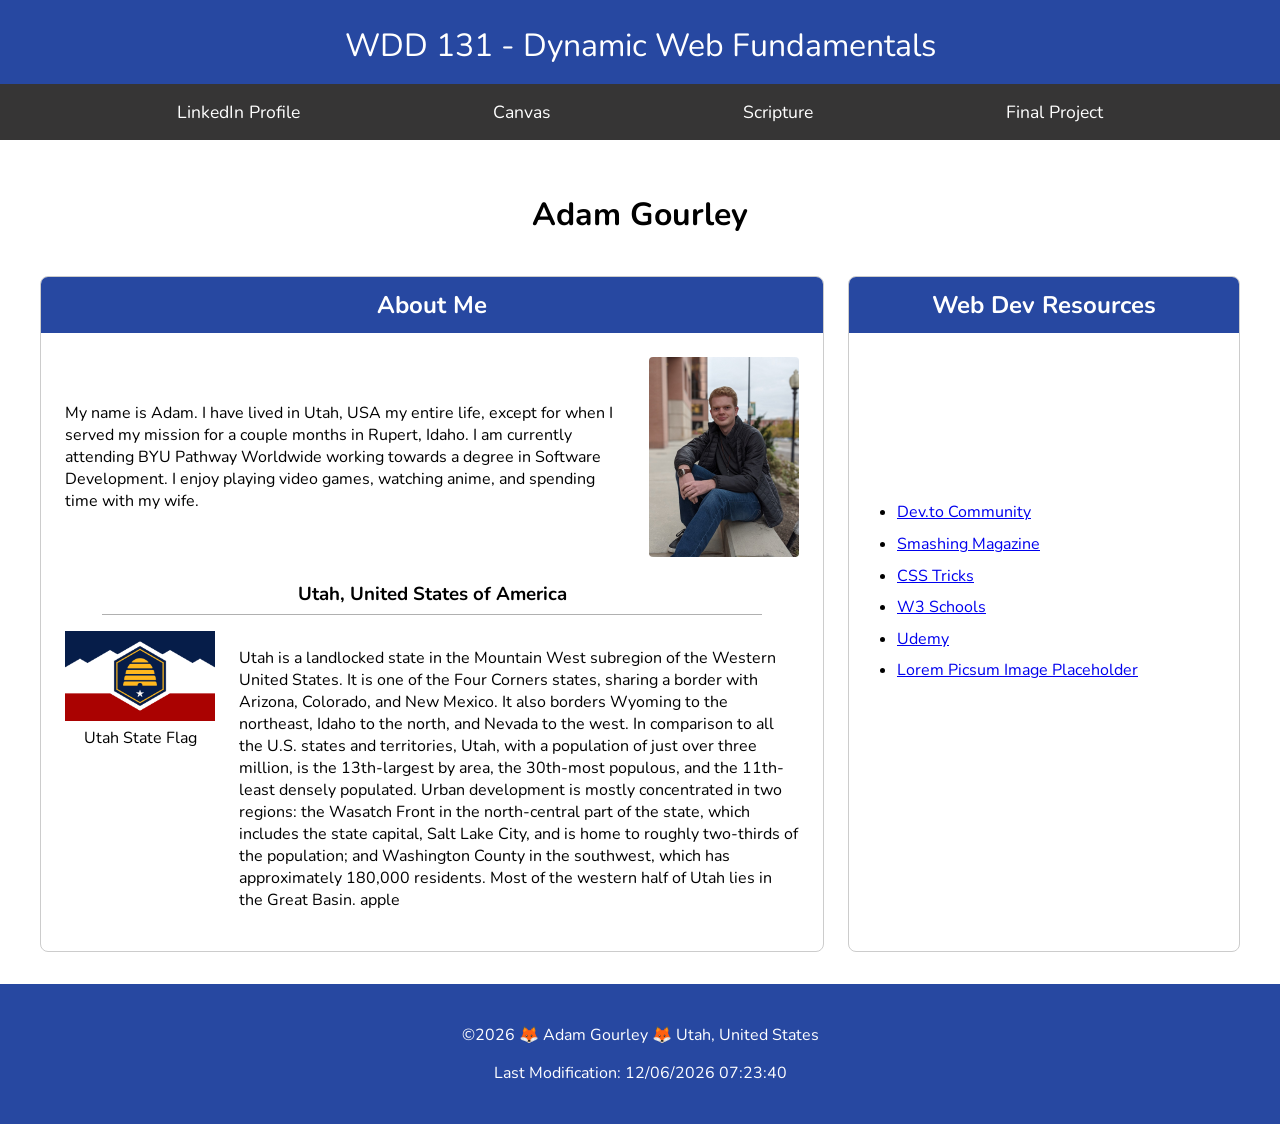
==== index.html @ f25fa46f "Worked on week01 project" ====
<!DOCTYPE html>
<html lang="en">
<head>
    <meta charset="UTF-8">
    <meta name="viewport" content="width=device-width, initial-scale=1.0">
    <title>WDD 131 - Dynamic Web Fundamentals - Adam Gourley</title>
    <meta name="description" content="WDD 131 - Dynamic Web Fundamentals | Adam Gourley | ">
    <meta name="author" content="Adam Gourley">
    <link rel="stylesheet" href="styles/base.css">
    <link rel="preconnect" href="https://fonts.googleapis.com">
    <link rel="preconnect" href="https://fonts.gstatic.com" crossorigin>
    <link href="https://fonts.googleapis.com/css2?family=Nunito:ital,wght@0,200..1000;1,200..1000&display=swap" rel="stylesheet">
    <script src="scripts/getdates.js" defer></script>
</head>
<body>
    <header>
        <span id="course-title">WDD 131 - Dynamic Web Fundamentals</span>
        <nav>
            <a href="https://www.linkedin.com/in/agourley1208/">LinkedIn Profile</a>
            <a href="https://byupw.instructure.com/">Canvas</a>
            <a href="https://www.churchofjesuschrist.org/study/scriptures/bofm/alma/37?lang=eng">Scripture</a>
            <a href="#">Final Project</a>
        </nav>
    </header>
    <main>
        <h1 class="main-title">Adam Gourley</h1>
        <section class="card">
            <h2>About Me</h2>
            <div class="intro-container">
                <p>My name is Adam. I have lived in Utah, USA my entire life, except for when I 
                served my mission for a couple months in Rupert, Idaho. I am currently attending BYU
                Pathway Worldwide working towards a degree in Software Development. I enjoy playing
                video games, watching anime, and spending time with my wife.
                </p>
                <img src="images/profile.jpg" alt="Adam Gourley" width="150">
            </div>
            <h3>Utah, United States of America</h3>
            <div class="state-container">
                <figure>
                <img src="images/utah-flag.jpg" alt="Utah flag" width="150">
                <figcaption>Utah State Flag</figcaption>
                </figure>
                <p>
                    Utah is a landlocked state in the Mountain West subregion of the Western United 
                    States. It is one of the Four Corners states, sharing a border with Arizona, Colorado, 
                    and New Mexico. It also borders Wyoming to the northeast, Idaho to the north, and Nevada 
                    to the west. In comparison to all the U.S. states and territories, Utah, with a population 
                    of just over three million, is the 13th-largest by area, the 30th-most populous, and the 
                    11th-least densely populated. Urban development is mostly concentrated in two regions: 
                    the Wasatch Front in the north-central part of the state, which includes the state capital, 
                    Salt Lake City, and is home to roughly two-thirds of the population; and Washington County 
                    in the southwest, which has approximately 180,000 residents. Most of the western half 
                    of Utah lies in the Great Basin. apple
                </p>
            </div>
        </section>
        <section class="card">
            <h2>Web Dev Resources</h2>
            <ul>
                <li><a href="https://dev.to/">Dev.to Community</a></li>
                <li><a href="https://www.smashingmagazine.com/">Smashing Magazine</a></li>
                <li><a href="https://css-tricks.com/">CSS Tricks</a></li>
                <li><a href="https://www.w3schools.com/">W3 Schools</a></li>
                <li><a href="https://www.udemy.com/">Udemy</a></li>
                <li><a href="https://picsum.photos/">Lorem Picsum Image Placeholder</a></li>
            </ul>
        </section>
    </main>
    <footer>
        <p>&copy;<span id="currentyear"></span> 🦊 Adam Gourley 🦊 Utah, United States</p>
        <p>Last Modification: <span id="lastmodified"></span></p>
    </footer>
</body>
</html>
---- styles/base.css ----
:root {
    --primary-blue: rgb(39, 72, 161);
    --dark-gray: rgb(54, 53, 53);
    --text-white: rgb(255, 255, 255);
    --font-main: 'Nunito', sans-serif;
}

body {
    margin: 0;
    font-family: var(--font-main);
}

header {
    background-color: var(--primary-blue);
    color: var(--text-white);
    display: block;
    position: relative;
    min-height: 140px;
    width: 100%;
    text-align: center;
}

#course-title {
    display: inline-block;
    font-size: 2rem;
    font-weight: normal;
    margin: 0;
    padding-top: 1.5rem;
}

nav {
    position: absolute;
    bottom: 0;
    left: 0;
    width: 100%;
    display: flex;
    justify-content: space-evenly;
    align-items: center;
    background-color: var(--dark-gray);
    padding: 0.75rem 0;
}

nav li {
    list-style: none;
}

nav a {
    color: var(--text-white);
    text-decoration: none;
    font-size: 1.1rem;
    padding: 0.25rem 1rem;
    transition: background-color 0.3s ease, color 0.3s ease;
}

nav a:hover {
    background-color: var(--primary-blue);
    color: var(--text-white);
}

main {
    max-width: 1200px;
    margin: 2rem auto;
    padding: 0 1rem;
    display: grid;
    grid-template-columns: 2fr 1fr;
    gap: 1.5rem;
}

.main-title {
    grid-column: 1 / -1;
    text-align: center;
    margin-bottom: 1rem;
}

.card-grid {
    display: grid;
    grid-template-columns: repeat(auto-fit, minmax(280px, 1fr));
    gap: 1.5rem;
    margin-top: 1.5rem;
}

.card {
    border: 1px solid #ccc;
    border-radius: 8px;
    background-color: #ffffff;
    overflow: hidden;
    padding: 0 1.5rem 1.5rem 1.5rem;
}

.card h2 {
    background-color: var(--primary-blue);
    color: var(--text-white);
    padding: 0.75rem 1rem;
    margin: 0 -1.5rem 1.5rem -1.5rem;
    text-align: center;
}

.card h3 {
    text-align: center;
    border-bottom: 1px solid #b0b0b0;
    padding-bottom: 0.4rem;
    margin: 1.5rem auto 1rem auto;
    width: 90%;
}

.card ul {
    
    padding-left: 1.5rem;
    padding-top: 9rem;
}

.card li {
    margin-bottom: 0.6rem;
}

.card li a {
    text-decoration: underline;
}

.card li a:hover {
    color: #002266;
}

.intro-container {
    display: flex;
    align-items: center;
    gap: 1.5rem;
    margin-bottom: 1.5rem;
}

.intro-container img {
    border-radius: 4px;
    flex-shrink: 0;
}

.state-container {
    display: flex;
    align-items: flex-start;
    gap: 1.5rem;
    margin-top: 1rem;
}

.state-container figure {
    margin: 0;
    flex-shrink: 0;
    text-align: center;
}

footer {
    background-color: var(--primary-blue);
    color: var(--text-white);
    text-align: center;
    padding: 1.5rem 0;
    margin-top: 2rem;
}

.state-container figcaption {
    text-align: center;
}
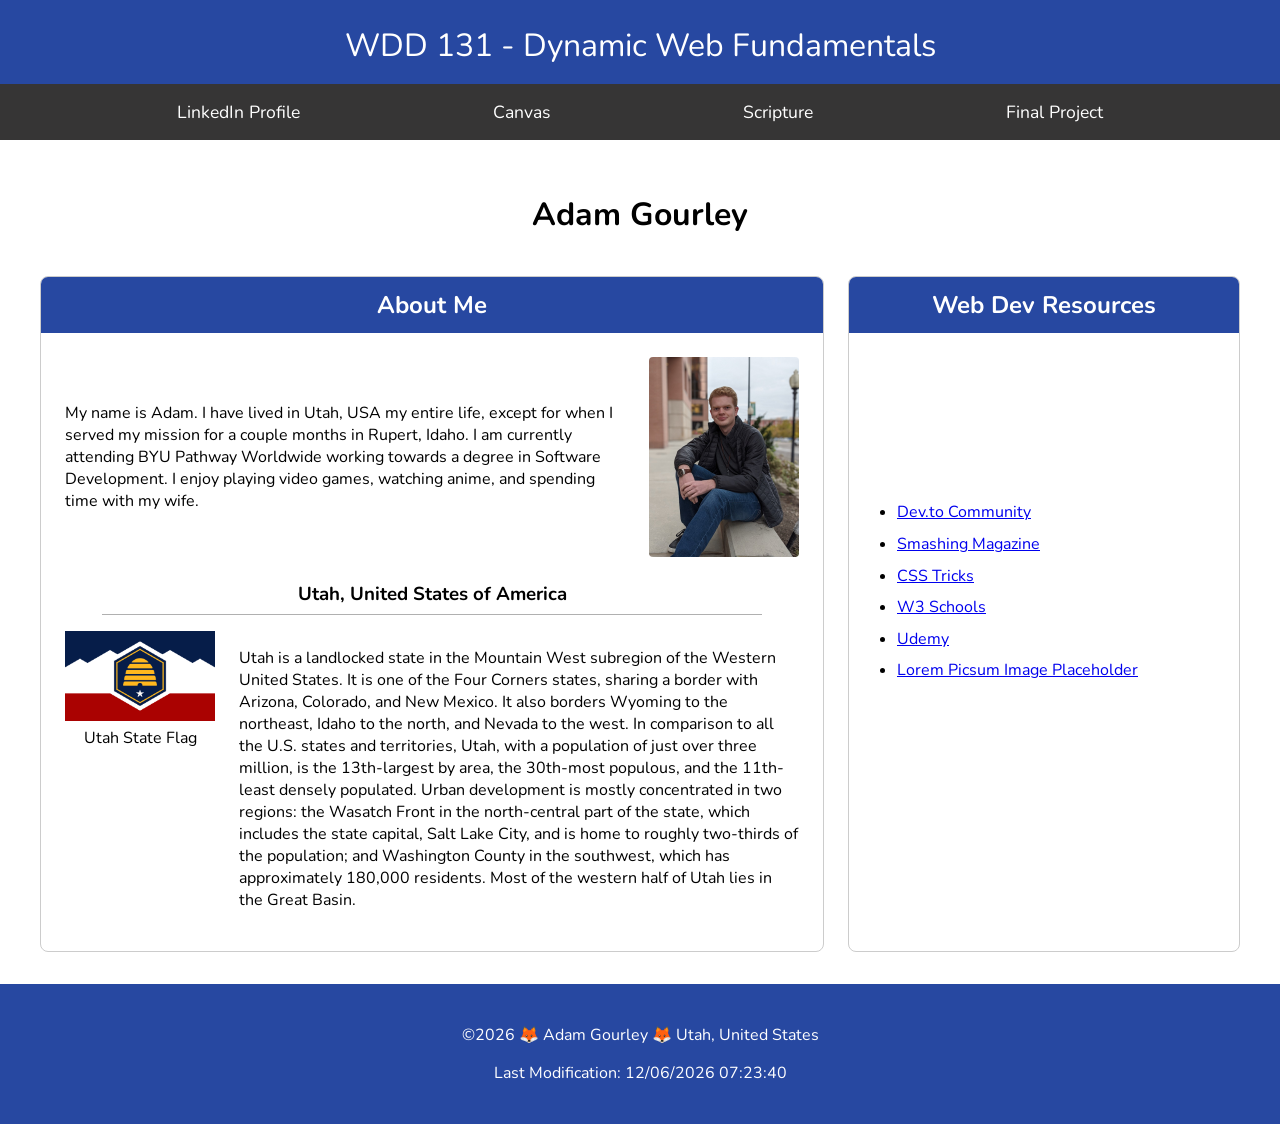
==== commit 84b72646: "Worked on week01 project" ====
--- a/index.html
+++ b/index.html
@@ -50,7 +50,7 @@
                     the Wasatch Front in the north-central part of the state, which includes the state capital, 
                     Salt Lake City, and is home to roughly two-thirds of the population; and Washington County 
                     in the southwest, which has approximately 180,000 residents. Most of the western half 
-                    of Utah lies in the Great Basin. apple
+                    of Utah lies in the Great Basin.
                 </p>
             </div>
         </section>
